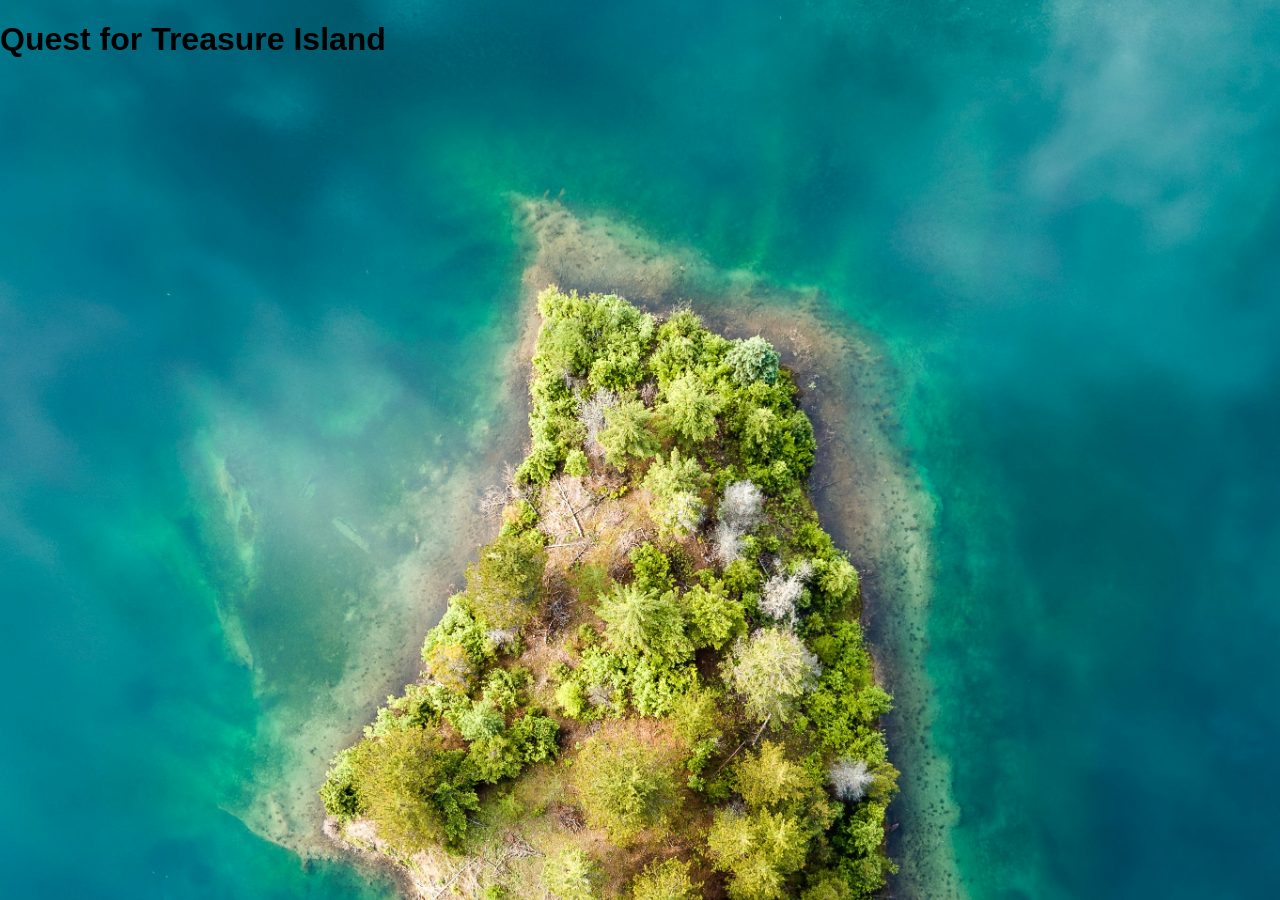
==== UI/index.html @ 8b343f1c "Initial commit" ====
<!doctype html>
<html lang="en">
<head>
    <meta charset="UTF-8">
    <meta name="viewport"
          content="width=device-width, user-scalable=no, initial-scale=1.0, maximum-scale=1.0, minimum-scale=1.0">
    <meta http-equiv="X-UA-Compatible" content="ie=edge">
    <title>Quest for Treasure Island</title>
    <link rel="stylesheet" href="styles.css">
    <script src="index.js" defer></script>
</head>
<body>
<header>
    <h1>Quest for Treasure Island</h1>
</header>

</body>
</html>
---- UI/styles.css ----
body {
    background-image: url("images/mainphoto.jpg");
    background-repeat: no-repeat;
    background-size: 100%;
    background-color: #f2f2f2;
    padding: 0;
    margin: 0;
    font-family: Roboto, sans-serif;
}
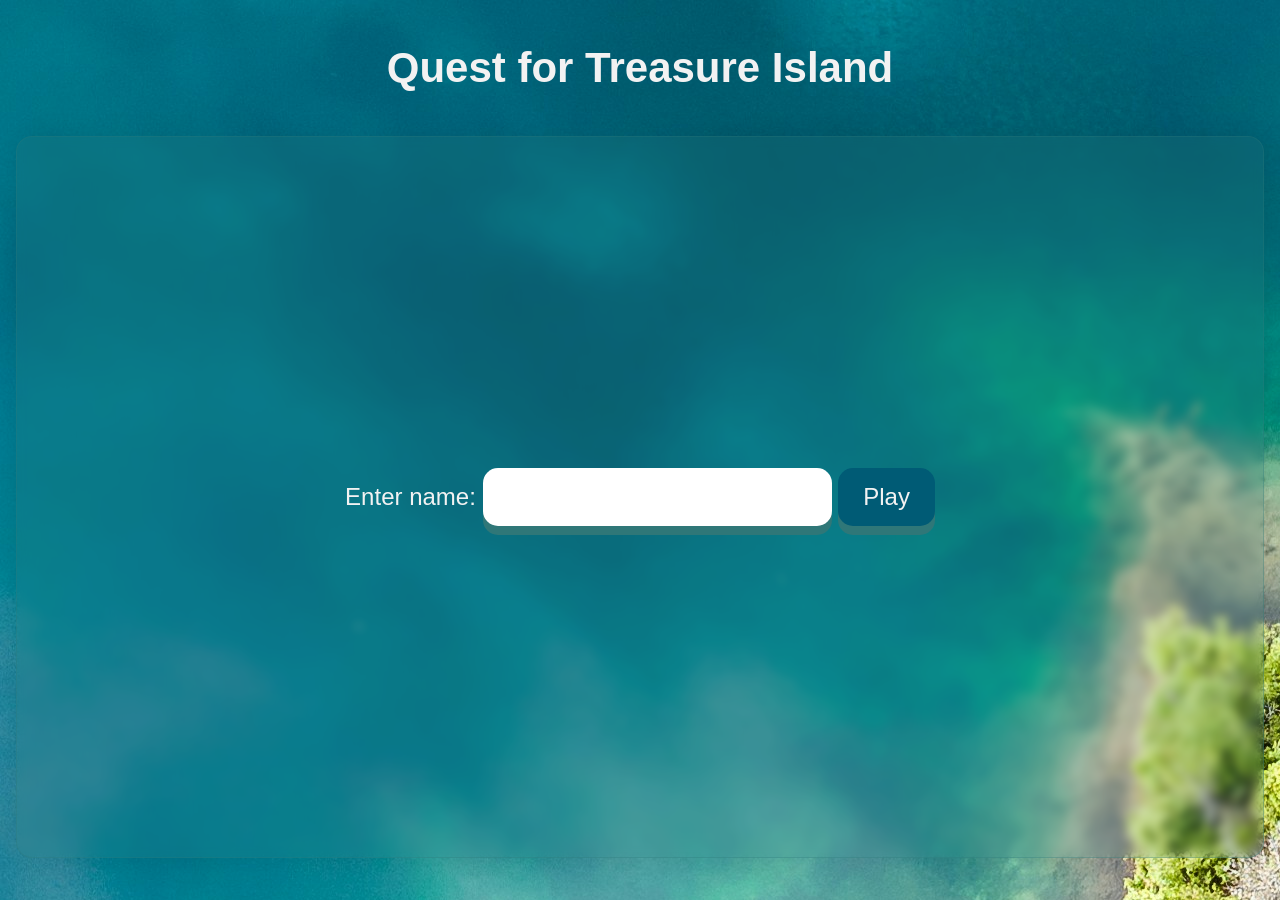
==== commit 1335259a: "Created the first page name entry form." ====
--- a/UI/index.html
+++ b/UI/index.html
@@ -13,6 +13,13 @@
 <header>
     <h1>Quest for Treasure Island</h1>
 </header>
+<main id="mainDisplay">
+    <form class="firstForm">
+        <label for="nameInput">Enter name: </label>
+        <input id="nameInput" type="text" name="userName">
+        <button class = "playButton" type="submit">Play</button>
+    </form>
+</main>
 
 </body>
 </html>
--- a/UI/styles.css
+++ b/UI/styles.css
@@ -1,9 +1,70 @@
+/*#005B75; hsl(193.33, 100%, 22.94%) bluish*/
+/*2f7778; hsl(180.82, 43.71%, 32.75%) greenish*/
+/*#f2f2f2; hsl(0, 0%, 94.9%) whitish*/
+
+
 body {
     background-image: url("images/mainphoto.jpg");
     background-repeat: no-repeat;
-    background-size: 100%;
-    background-color: #f2f2f2;
+    background-color: hsl(193.33, 100%, 22.94%);
     padding: 0;
     margin: 0;
     font-family: Roboto, sans-serif;
-}+}
+
+h1 {
+    font-size: 2.625rem;
+    text-align: center;
+    color: hsl(0, 0%, 94.9%);
+    padding: 1rem;
+}
+
+#mainDisplay {
+    display: flex;
+    align-items: center;
+    justify-content: center;
+    background-color: rgb(47, 119, 120, 0.2);
+    height: 80vh;
+    margin: 1rem;
+    border-radius: 1rem;
+    box-shadow: 0 4px 30px rgba(0, 0, 0, 0.1);
+    backdrop-filter: blur(5px);
+    border: 1px solid rgb(47, 119, 120, 0.3);
+}
+
+.firstForm {
+    font-size: 1.5rem;
+    color: hsl(0, 0%, 94.9%);
+}
+
+#nameInput {
+    padding: 0.938rem 1.563rem;
+    font-size: 1.5rem;
+    border: none;
+    border-radius: 0.938rem;
+    box-shadow: 0 9px rgb(47, 119, 120);
+}
+
+#nameInput:focus{
+    color: hsl(0, 0%, 94.9%);
+    background-color: rgb(47, 119, 120, 0.3);
+    border-color: hsl(193.33, 100%, 22.94%);
+}
+
+.playButton {
+    padding: 0.938rem 1.563rem;
+    font-size: 1.5rem;
+    text-align: center;
+    cursor: pointer;
+    outline: none;
+    color: hsl(0, 0%, 94.9%);
+    background-color: hsl(193.33, 100%, 22.94%);
+    border: none;
+    border-radius: 0.938rem;
+    box-shadow: 0 9px rgb(47, 119, 120);
+}
+
+.playButton:hover{
+background-color: hsl(204, 100%, 22.94%);
+}
+
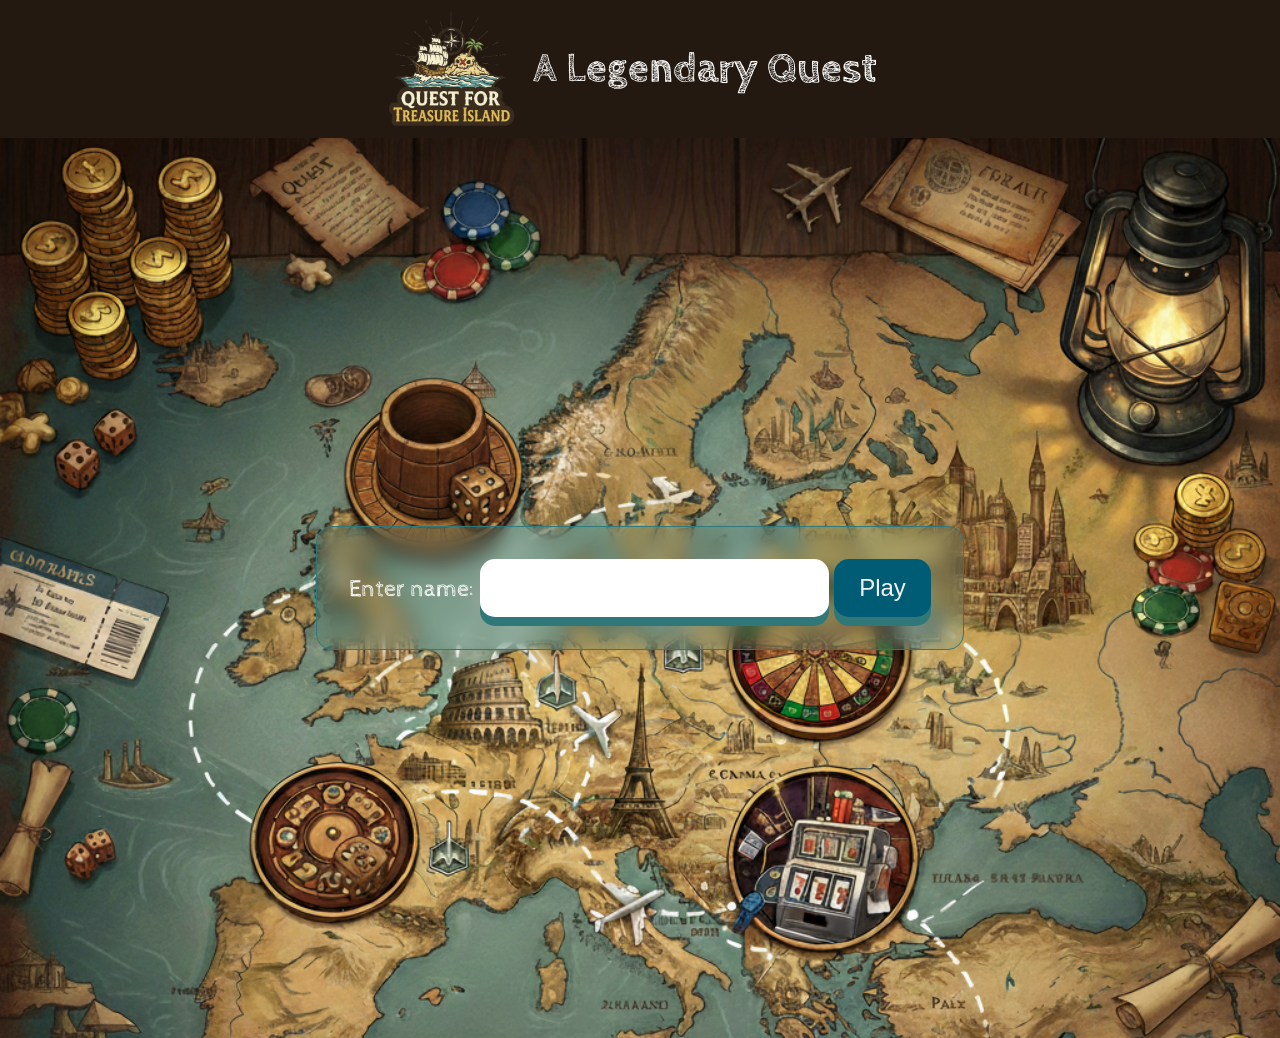
==== commit 252d5723: "Edited styles" ====
--- a/UI/index.html
+++ b/UI/index.html
@@ -6,18 +6,27 @@
           content="width=device-width, user-scalable=no, initial-scale=1.0, maximum-scale=1.0, minimum-scale=1.0">
     <meta http-equiv="X-UA-Compatible" content="ie=edge">
     <title>Quest for Treasure Island</title>
+    <link rel="apple-touch-icon" sizes="180x180" href="favicon/apple-touch-icon.png">
+    <link rel="icon" type="image/png" sizes="32x32" href="favicon/favicon-32x32.png">
+    <link rel="icon" type="image/png" sizes="16x16" href="favicon/favicon-16x16.png">
+    <link rel="manifest" href="favicon/site.webmanifest">
+    <link rel="preconnect" href="https://fonts.googleapis.com">
+    <link rel="preconnect" href="https://fonts.gstatic.com" crossorigin>
+    <link href="https://fonts.googleapis.com/css2?family=Cabin+Sketch:wght@400;700&family=Roboto:ital,wght@0,100..900;1,100..900&display=swap"
+          rel="stylesheet">
     <link rel="stylesheet" href="styles.css">
     <script src="index.js" defer></script>
 </head>
 <body>
 <header>
-    <h1>Quest for Treasure Island</h1>
+    <img class="logoImg" src="images/logoImg1.png" alt="game logo">
+    <h1>A Legendary Quest</h1>
 </header>
 <main id="mainDisplay">
     <form class="firstForm">
         <label for="nameInput">Enter name: </label>
         <input id="nameInput" type="text" name="userName">
-        <button class = "playButton" type="submit">Play</button>
+        <button class="playButton" type="submit">Play</button>
     </form>
 </main>
 
--- a/UI/styles.css
+++ b/UI/styles.css
@@ -2,50 +2,76 @@
 /*2f7778; hsl(180.82, 43.71%, 32.75%) greenish*/
 /*#f2f2f2; hsl(0, 0%, 94.9%) whitish*/
 
+/*.cabin-sketch-regular {*/
+/*  font-family: "Cabin Sketch", sans-serif;*/
+/*  font-weight: 400;*/
+/*  font-style: normal;*/
+/*}*/
+
+/*.cabin-sketch-bold {*/
+/*  font-family: "Cabin Sketch", sans-serif;*/
+/*  font-weight: 700;*/
+/*  font-style: normal;*/
+/*}*/
+
 
 body {
-    background-image: url("images/mainphoto.jpg");
-    background-repeat: no-repeat;
-    background-color: hsl(193.33, 100%, 22.94%);
+    background-color: hsl(27, 36%, 10%);
     padding: 0;
     margin: 0;
-    font-family: Roboto, sans-serif;
+    font-family: "Cabin Sketch",Roboto, sans-serif;
+    font-weight: 400;
+}
+
+header {
+    display: flex;
+    justify-content: center;
+}
+
+.logoImg{
+    align-self: center;
+    height:120px;
 }
 
 h1 {
     font-size: 2.625rem;
+    font-weight: 700;
     text-align: center;
-    color: hsl(0, 0%, 94.9%);
+    color: #fff;
     padding: 1rem;
 }
 
 #mainDisplay {
+    height: 100vh;
     display: flex;
     align-items: center;
     justify-content: center;
-    background-color: rgb(47, 119, 120, 0.2);
-    height: 80vh;
-    margin: 1rem;
-    border-radius: 1rem;
-    box-shadow: 0 4px 30px rgba(0, 0, 0, 0.1);
-    backdrop-filter: blur(5px);
-    border: 1px solid rgb(47, 119, 120, 0.3);
+    background-image: url("images/mainPic.png");
+    background-repeat: no-repeat;
+    background-size: cover;
 }
 
 .firstForm {
     font-size: 1.5rem;
-    color: hsl(0, 0%, 94.9%);
+    color: #fff;
+    background-color: rgb(47, 119, 120, 0.2);
+    margin: 1rem;
+    padding: 2rem;
+    border-radius: 1rem;
+    box-shadow: 0 4px 30px rgba(0, 0, 0, 0.1);
+    backdrop-filter: blur(10px);
+    border: 1px solid rgb(47, 119, 120);
 }
 
 #nameInput {
-    padding: 0.938rem 1.563rem;
     font-size: 1.5rem;
     border: none;
     border-radius: 0.938rem;
     box-shadow: 0 9px rgb(47, 119, 120);
+    padding: 0.938rem 1.563rem;
 }
 
-#nameInput:focus{
+#nameInput:focus {
     color: hsl(0, 0%, 94.9%);
     background-color: rgb(47, 119, 120, 0.3);
     border-color: hsl(193.33, 100%, 22.94%);
@@ -64,7 +90,7 @@
     box-shadow: 0 9px rgb(47, 119, 120);
 }
 
-.playButton:hover{
-background-color: hsl(204, 100%, 22.94%);
+.playButton:hover {
+    background-color: hsl(204, 100%, 22.94%);
 }
 
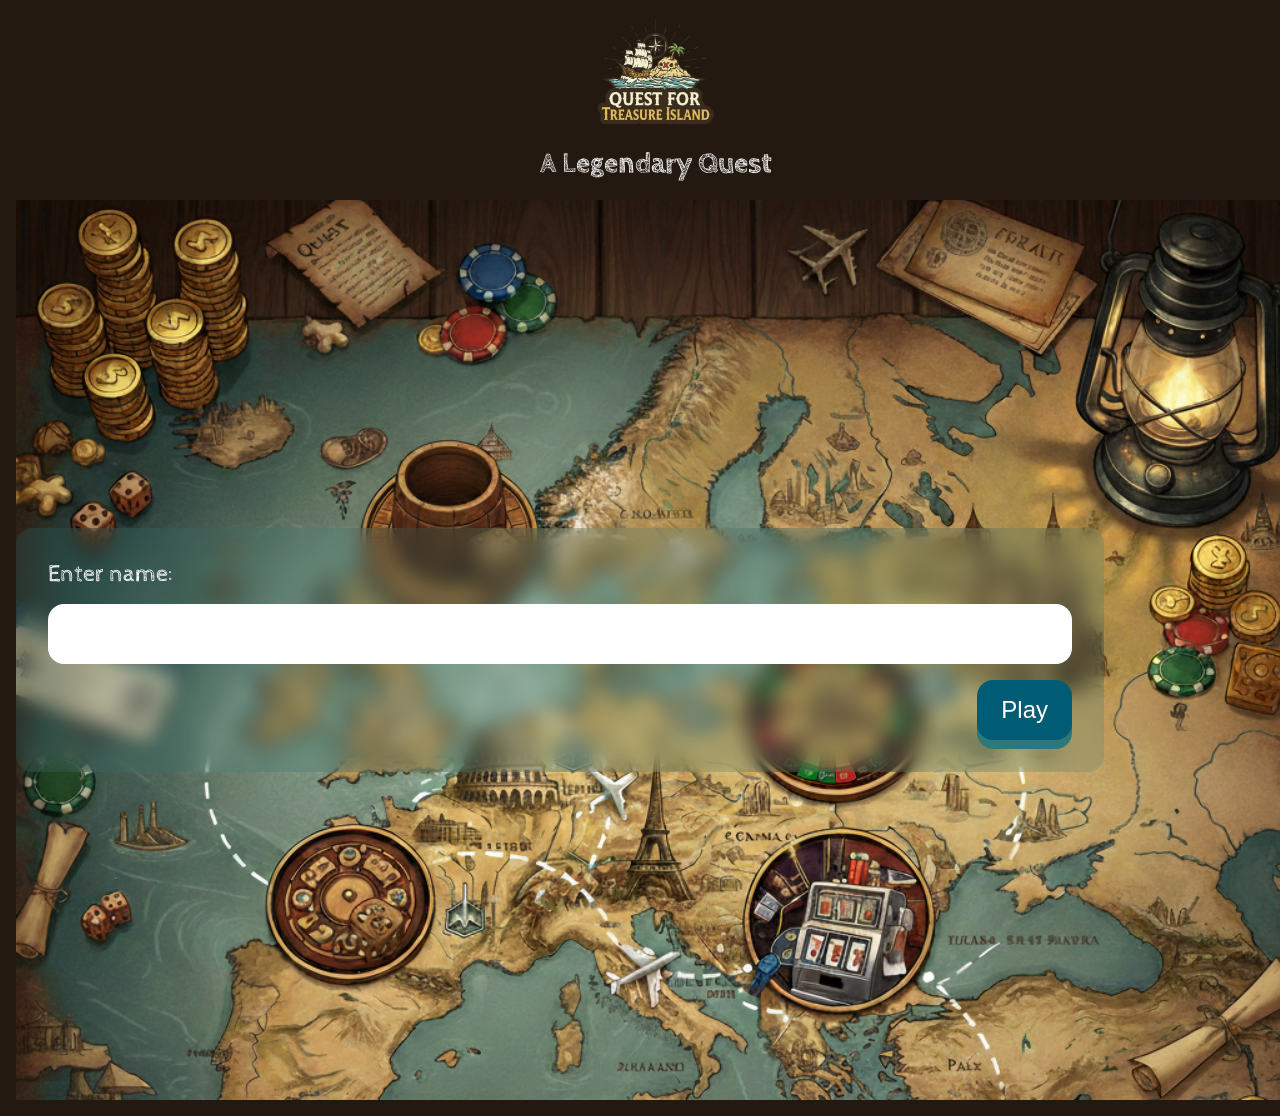
==== commit 7217af75: "Changed to CSS of first name entry page to Mobile First" ====
--- a/UI/index.html
+++ b/UI/index.html
@@ -18,17 +18,18 @@
     <script src="index.js" defer></script>
 </head>
 <body>
+<div class="container">
 <header>
     <img class="logoImg" src="images/logoImg1.png" alt="game logo">
     <h1>A Legendary Quest</h1>
 </header>
 <main id="mainDisplay">
-    <form class="firstForm">
+    <form class="nameForm">
         <label for="nameInput">Enter name: </label>
         <input id="nameInput" type="text" name="userName">
         <button class="playButton" type="submit">Play</button>
     </form>
 </main>
-
+</div>
 </body>
 </html>
--- a/UI/styles.css
+++ b/UI/styles.css
@@ -1,96 +1,100 @@
-/*#005B75; hsl(193.33, 100%, 22.94%) bluish*/
-/*2f7778; hsl(180.82, 43.71%, 32.75%) greenish*/
-/*#f2f2f2; hsl(0, 0%, 94.9%) whitish*/
+:root {
+    --dark-brown: rgb(35, 25, 16); /* hsl(27, 36%, 10%) */
+    --white: rgb(255, 255, 255); /* hsl(0, 0%, 100%) */
 
-/*.cabin-sketch-regular {*/
-/*  font-family: "Cabin Sketch", sans-serif;*/
-/*  font-weight: 400;*/
-/*  font-style: normal;*/
-/*}*/
+    --dark-teal: rgba(47, 119, 120, 0.2); /* hsl(180.822, 43.713%, 32.745%) */
+    --teal: rgba(47, 119, 120); /* hsl(180.822, 43.713%, 32.745%) */
 
-/*.cabin-sketch-bold {*/
-/*  font-family: "Cabin Sketch", sans-serif;*/
-/*  font-weight: 700;*/
-/*  font-style: normal;*/
-/*}*/
+    --prussian-blue: rgb(0, 70, 117); /* hsl(204.103, 100%, 22.941%) */
+    --deep-sea: rgb(0, 91, 117); /* hsl(193.33, 100%, 22.94%) */
+
+    --font-size24: 1.5rem;
+    --font-size30: 1.8rem;
+}
 
 
 body {
-    background-color: hsl(27, 36%, 10%);
+    color: var(--white);
+    background-color: var(--dark-brown);
     padding: 0;
     margin: 0;
-    font-family: "Cabin Sketch",Roboto, sans-serif;
-    font-weight: 400;
+    font-family: "Cabin Sketch", Roboto, sans-serif;
+}
+
+.container {
+    width: 100%;
+    margin: auto;
+    padding: 1rem;
 }
 
 header {
     display: flex;
-    justify-content: center;
+    flex-direction: column;
+    align-items: center;
 }
 
-.logoImg{
-    align-self: center;
-    height:120px;
+.logoImg {
+    width: 7.5rem;
+    height: auto;
 }
 
 h1 {
-    font-size: 2.625rem;
+    font-size: var(--font-size30);
     font-weight: 700;
     text-align: center;
-    color: #fff;
-    padding: 1rem;
 }
 
 #mainDisplay {
     height: 100vh;
     display: flex;
     align-items: center;
-    justify-content: center;
     background-image: url("images/mainPic.png");
     background-repeat: no-repeat;
     background-size: cover;
 }
 
-.firstForm {
-    font-size: 1.5rem;
-    color: #fff;
-    background-color: rgb(47, 119, 120, 0.2);
-    margin: 1rem;
+.nameForm {
+    display: flex;
+    flex-direction: column;
+    row-gap: 1rem;
+    justify-content: center;
+    width: 80%;
+    font-size: var(--font-size24);
+    background-color: var(--dark-teal);
     padding: 2rem;
     border-radius: 1rem;
-    box-shadow: 0 4px 30px rgba(0, 0, 0, 0.1);
     backdrop-filter: blur(10px);
-    border: 1px solid rgb(47, 119, 120);
 }
 
 #nameInput {
-    font-size: 1.5rem;
+    color: var(--white);
+    font-size: var(--font-size24);
     border: none;
-    border-radius: 0.938rem;
-    box-shadow: 0 9px rgb(47, 119, 120);
-    padding: 0.938rem 1.563rem;
+    border-radius: 1rem;
+    padding: 1rem;
 }
 
 #nameInput:focus {
-    color: hsl(0, 0%, 94.9%);
-    background-color: rgb(47, 119, 120, 0.3);
-    border-color: hsl(193.33, 100%, 22.94%);
+    background-color: var(--teal);
+    border-color: 0 var(--deep-sea);
+    outline: none;
 }
 
 .playButton {
-    padding: 0.938rem 1.563rem;
-    font-size: 1.5rem;
+    align-self: flex-end;
+    color: var(--white);
+    font-size: var(--font-size24);
     text-align: center;
+    padding: 1rem 1.5rem;
+    outline: none;
+    background-color: var(--deep-sea);
+    border: none;
+    border-radius: 1rem;
+    box-shadow: 0 9px var(--teal);
     cursor: pointer;
-    outline: none;
-    color: hsl(0, 0%, 94.9%);
-    background-color: hsl(193.33, 100%, 22.94%);
-    border: none;
-    border-radius: 0.938rem;
-    box-shadow: 0 9px rgb(47, 119, 120);
 }
 
 .playButton:hover {
-    background-color: hsl(204, 100%, 22.94%);
+    background-color: var(--prussian-blue);
 }
 
